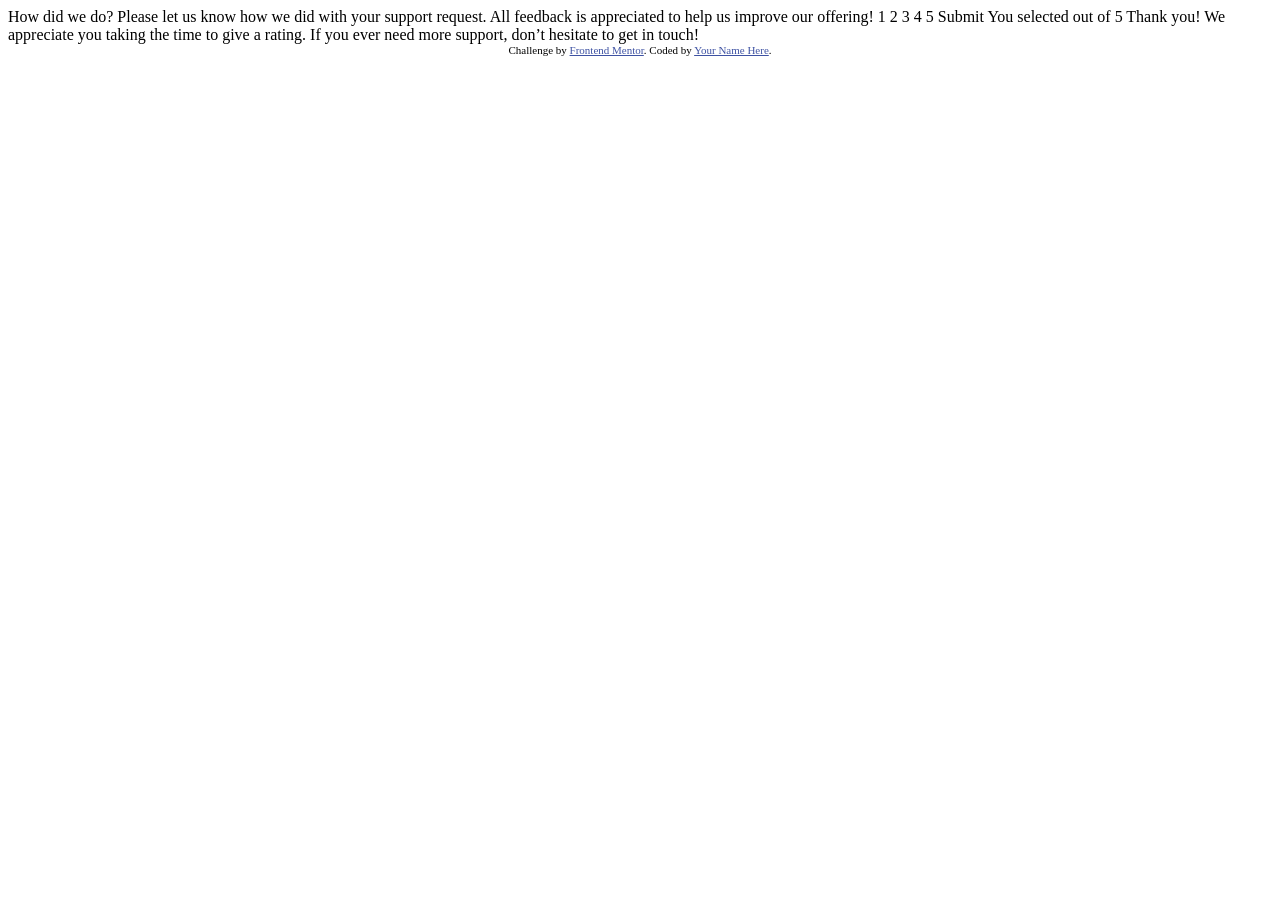
==== InteractiveRatingComponent/index.html @ 0b819323 "Initial HTML project" ====
<!DOCTYPE html>
<html lang="en">
<head>
  <meta charset="UTF-8">
  <meta name="viewport" content="width=device-width, initial-scale=1.0"> <!-- displays site properly based on user's device -->

  <link rel="icon" type="image/png" sizes="32x32" href="./images/favicon-32x32.png">
  
  <title>Frontend Mentor | Interactive rating component</title>

  <!-- Feel free to remove these styles or customise in your own stylesheet 👍 -->
  <style>
    .attribution { font-size: 11px; text-align: center; }
    .attribution a { color: hsl(228, 45%, 44%); }
  </style>
</head>
<body>

  <!-- Rating state start -->

  How did we do?

  Please let us know how we did with your support request. All feedback is appreciated 
  to help us improve our offering!

  1 2 3 4 5

  Submit

  <!-- Rating state end -->

  <!-- Thank you state start -->

  You selected <!-- Add rating here --> out of 5

  Thank you!

  We appreciate you taking the time to give a rating. If you ever need more support, 
  don’t hesitate to get in touch!

  <!-- Thank you state end -->

  
  <div class="attribution">
    Challenge by <a href="https://www.frontendmentor.io?ref=challenge" target="_blank">Frontend Mentor</a>. 
    Coded by <a href="#">Your Name Here</a>.
  </div>
</body>
</html>
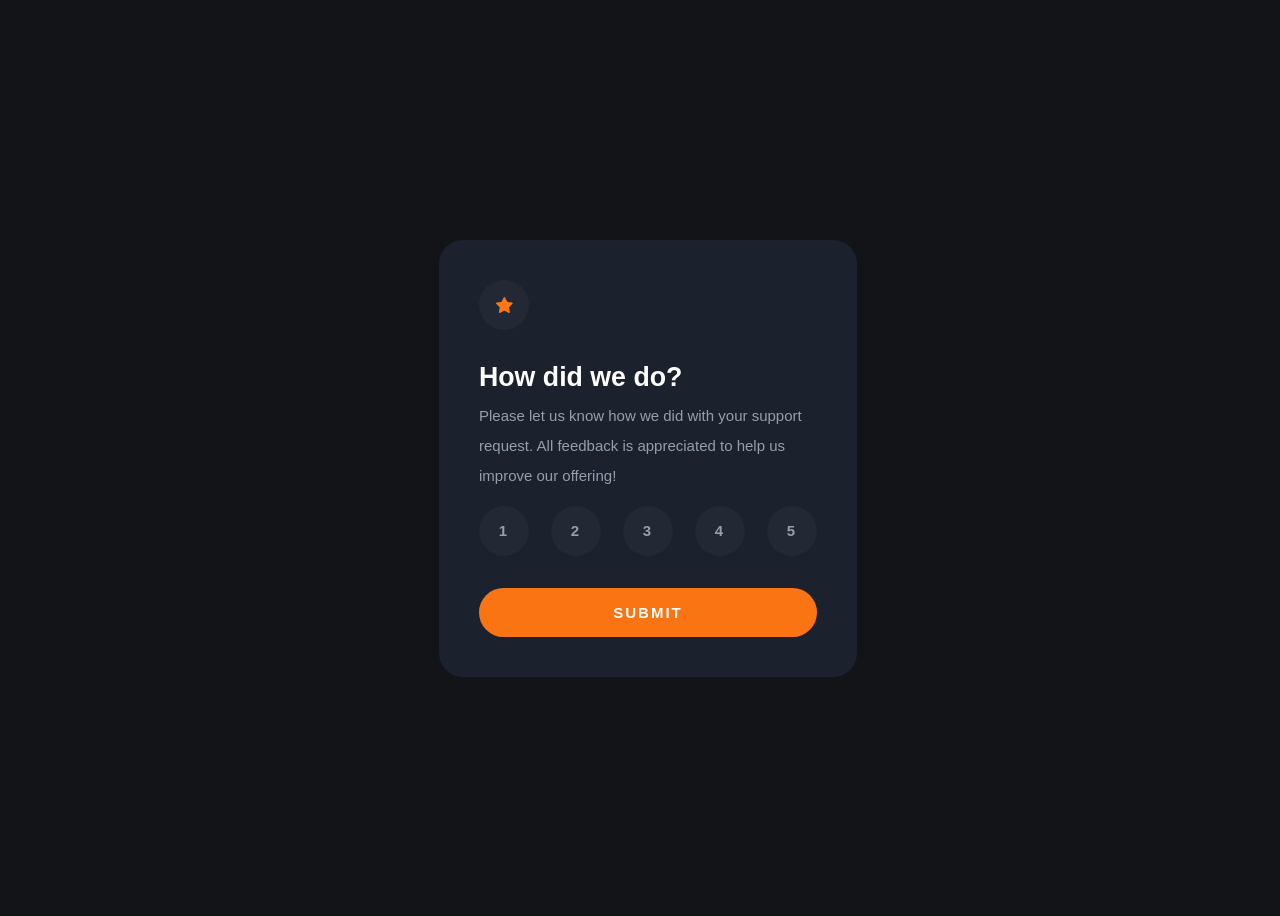
==== commit 256a9a02: "Changed names" ====
--- a/InteractiveRatingComponent/index.html
+++ b/InteractiveRatingComponent/index.html
@@ -1,49 +1,32 @@
 <!DOCTYPE html>
 <html lang="en">
 <head>
-  <meta charset="UTF-8">
-  <meta name="viewport" content="width=device-width, initial-scale=1.0"> <!-- displays site properly based on user's device -->
-
-  <link rel="icon" type="image/png" sizes="32x32" href="./images/favicon-32x32.png">
-  
-  <title>Frontend Mentor | Interactive rating component</title>
-
-  <!-- Feel free to remove these styles or customise in your own stylesheet 👍 -->
-  <style>
-    .attribution { font-size: 11px; text-align: center; }
-    .attribution a { color: hsl(228, 45%, 44%); }
-  </style>
+    <meta charset="UTF-8">
+    <meta http-equiv="x-ua-compatible" content="ie=edge"/>
+    <meta name="viewport" content="width=device-width, initial-scale=1, shrink-to-fit=no">
+    <link rel="stylesheet" href="css/styles.css">
+    <title>Interactive rating component</title>
+    <script src="js/rating.js"></script>
 </head>
 <body>
-
-  <!-- Rating state start -->
-
-  How did we do?
-
-  Please let us know how we did with your support request. All feedback is appreciated 
-  to help us improve our offering!
-
-  1 2 3 4 5
-
-  Submit
-
-  <!-- Rating state end -->
-
-  <!-- Thank you state start -->
-
-  You selected <!-- Add rating here --> out of 5
-
-  Thank you!
-
-  We appreciate you taking the time to give a rating. If you ever need more support, 
-  don’t hesitate to get in touch!
-
-  <!-- Thank you state end -->
-
-  
-  <div class="attribution">
-    Challenge by <a href="https://www.frontendmentor.io?ref=challenge" target="_blank">Frontend Mentor</a>. 
-    Coded by <a href="#">Your Name Here</a>.
-  </div>
+<main class="container">
+    <div class="card">
+        <div class="star"><img src="images/icon-star.svg" class="orange-star" alt="Orange Star"></div>
+        <h1>How did we do?</h1>
+        <p>Please let us know how we did with your support request. All feedback is appreciated to help us improve our offering!</p>
+        <div class="rating-row">
+            <button class="circle" value="1">1</button>
+            <button class="circle" value="2">2</button>
+            <button class="circle" value="3">3</button>
+            <button class="circle" value="4">4</button>
+            <button class="circle" value="5">5</button>
+        </div>
+        <form action="thankyou.html" method="get">
+            <input id="val" type="hidden" name="rating" value="0">
+            <button class="submit" type="submit">Submit</button>
+        </form>
+    </div>
+</main>
+<script src="js/rating.js"></script>
 </body>
 </html>
--- a/InteractiveRatingComponent/css/styles.css
+++ b/InteractiveRatingComponent/css/styles.css
@@ -0,0 +1,150 @@
+:root {
+    /* "Primary Color" */
+    --color-orange: hsl(25, 97%, 53%);
+    /* "Neutral Colors" */
+    --color-white: hsl(0, 0%, 100%);
+    --color-light-grey: hsl(217, 12%, 63%);
+    --color-medium-grey: hsl(216, 12%, 54%);
+    --color-dark-blue: hsl(213, 20%, 18%);
+    --color-very-dark-blue: hsl(216, 12%, 8%);
+    /* Font is in weights of 400 and 700 */
+    --font-family-overpass: 'Overpass', sans-serif;
+}
+/*Default of the page*/
+body {
+    /*default font used for paragraphs*/
+    font-size: 15px;
+    font-family:var(--font-family-overpass);
+    background-color: var(--color-very-dark-blue);
+    color: var(--color-white);
+}
+.container {
+    display: flex;
+    align-items: center;
+    justify-content: center;
+    height: 100vh;
+    width: 100vw;
+}
+.card, .card-center {
+    width: 338px;
+    /*height: 100px;*/
+    padding: 2.5rem;
+    /*background-color:  var(--color-dark-blue);*/
+    background-color: #1b222d;
+    border-radius: 1.5rem;
+}
+
+.card-center {
+    display: flex;
+    flex-direction: column;
+    align-items: center;
+}
+
+.orange-star {
+    /*background-color: var(--color-medium-grey);*/
+    width: fit-content;
+    padding: 1rem;
+}
+h1 {
+    font-size: 1.67rem;
+    color: var(--color-white);
+    margin-bottom: 0;
+    margin-top: 2rem;
+}
+
+p{
+    font-size: 15px;
+    margin-top: 8px;
+    line-height: 2;
+    color: var(--color-light-grey);
+}
+/*Pre determined classes and their associated properties*/
+.circle img {
+    object-fit: cover;
+    width: 35%;
+    height: 35%;
+}
+
+.circle, .star {
+    background: rgba(255, 255, 255, 0.03);
+    width:50px;
+    height:50px;
+    border-radius: 50%;
+    overflow: hidden;
+    display: flex;
+    align-items: center;
+    justify-content: center;
+    /*border: .2px outset black;*/
+    border: none;
+    color: var(--color-light-grey);
+    /*margin: 25px;*/
+    font-weight: 700;
+}
+
+.circle:hover {
+    background: rgba(255, 255, 255, 0.66);
+    color: white;
+}
+
+.circle.clicked {
+    background: var(--color-orange);
+}
+
+.rating-row {
+    display: flex;
+    flex-direction: row;
+    align-content: center;
+    justify-content: space-between;
+}
+
+.submit {
+    background: var(--color-orange);
+    border: none;
+    border-radius: 2rem;
+    display: flex;
+    justify-content: center;
+    padding: 1rem;
+    margin-top: 2rem;
+    margin-bottom: 0rem;
+    font-weight: 700;
+    cursor: pointer;
+    width: 100%;
+}
+
+.submit:active {
+    background-color: white;
+    color: var(--color-orange);
+}
+
+button {
+    letter-spacing: 2px;
+    text-transform: uppercase;
+    /* Resetting default styles */
+    padding: 0;
+    border: none;
+    background: none;
+    color: inherit;
+    font: inherit;
+    text-align: inherit;
+    text-decoration: none;
+    cursor: pointer;
+    /* Additional styles to remove unwanted effects */
+    outline: none; /* Removes the outline when button is focused */
+    -webkit-appearance: none; /* Removes platform-specific styling in webkit browsers */
+    -moz-appearance: none; /* Removes platform-specific styling in Mozilla Firefox */
+}
+
+.selected {
+    margin-top: 2rem;
+    margin-bottom: 0;
+    background-color: var(--color-dark-blue);
+    border-radius: 2rem;
+    padding: 0 1rem 0 1rem;
+    color: var(--color-orange);
+}
+
+.t-center {
+    margin-top: 1rem;
+    line-height: 1.5rem;
+    text-align: center;
+}
